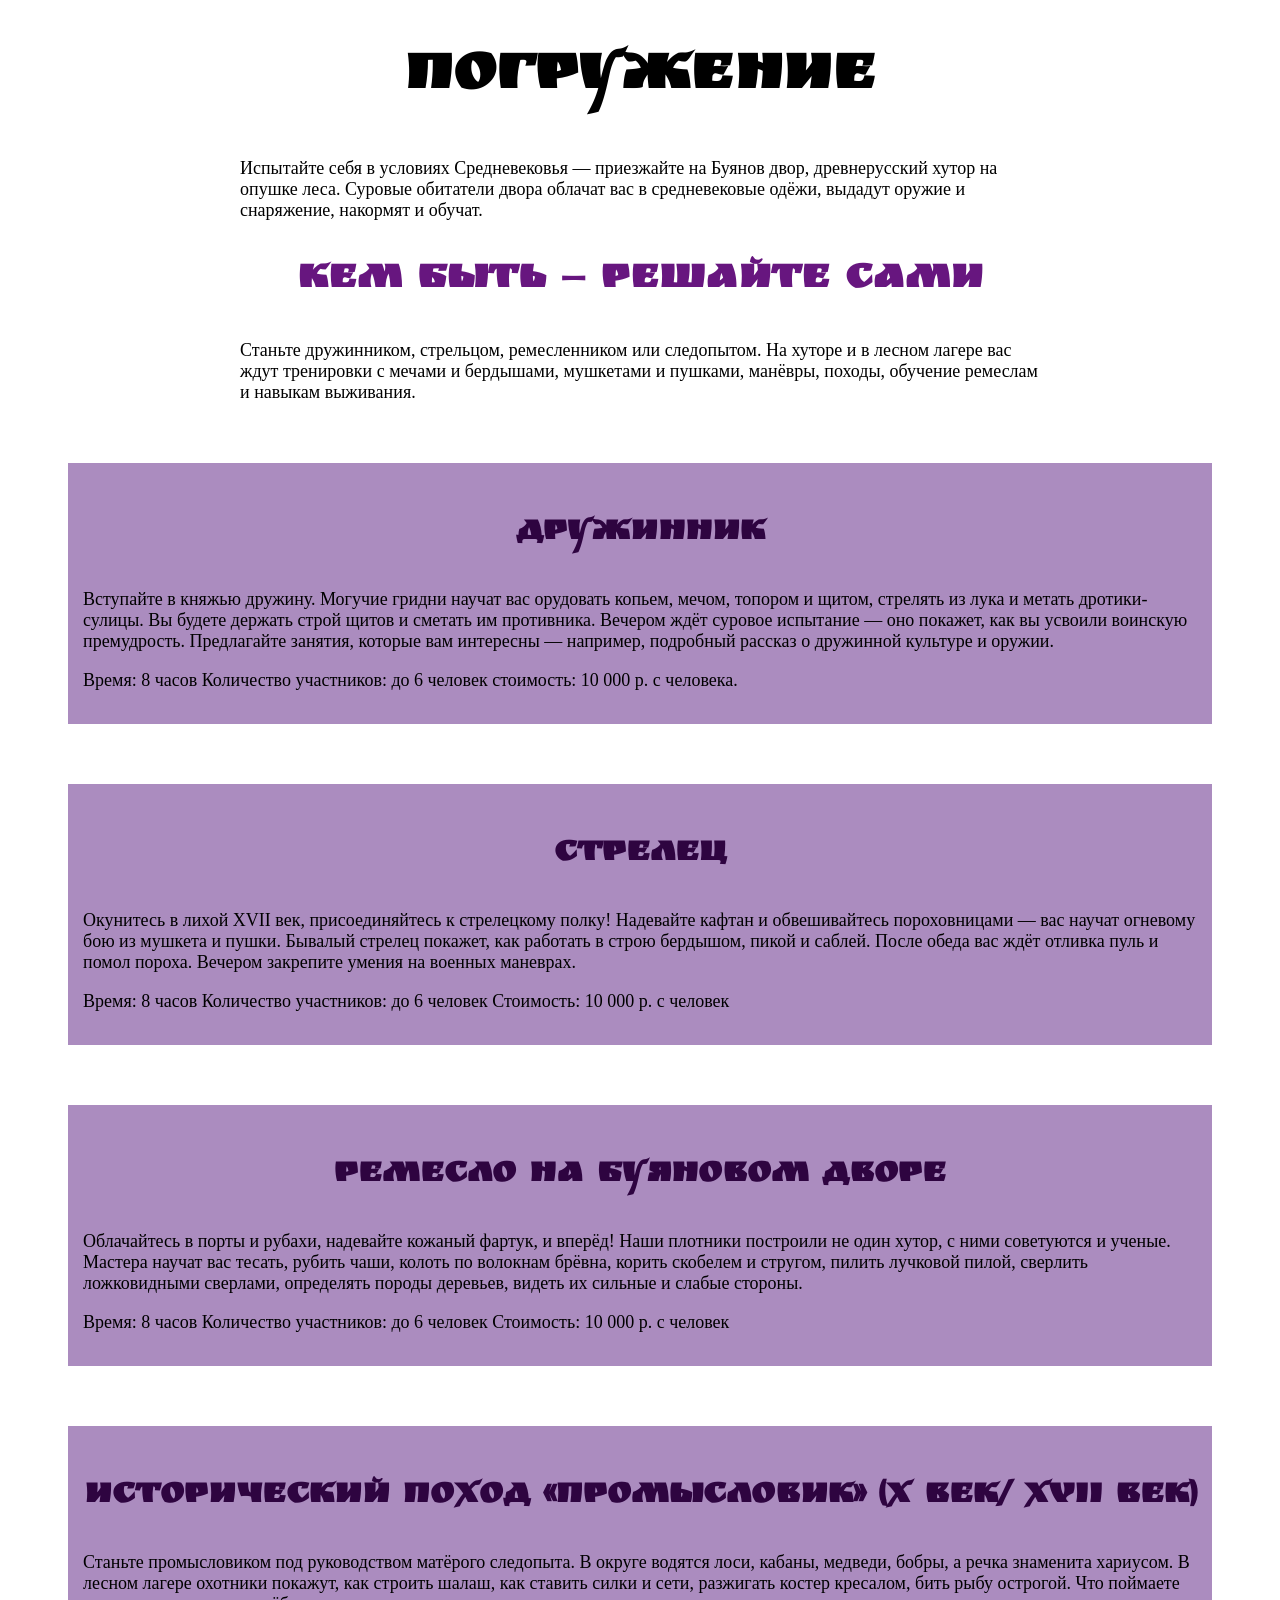
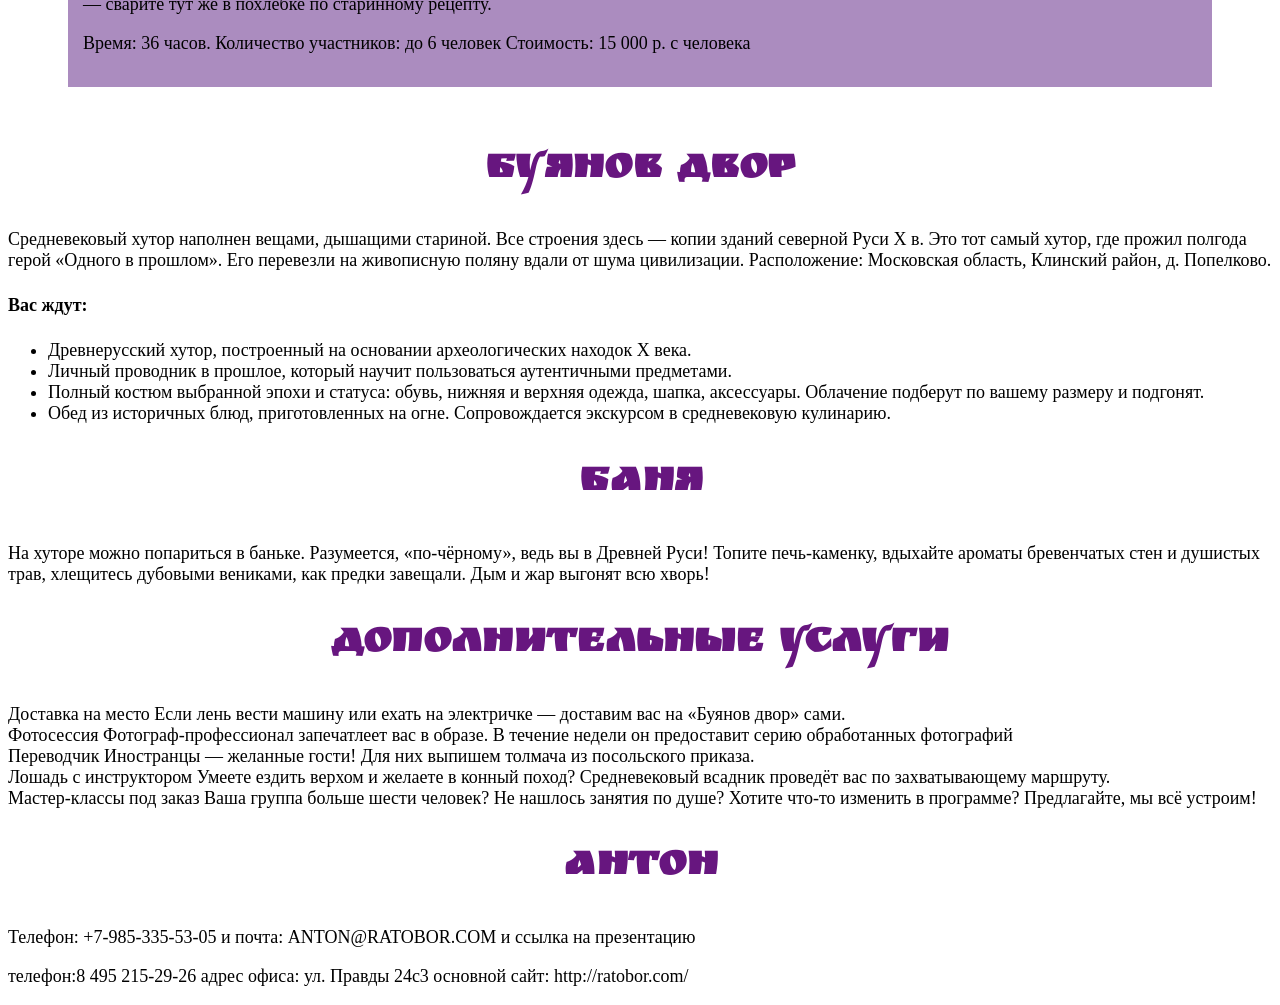
==== pogrujenie/index.html @ a6c9b17c "day3" ====
<!DOCTYPE html>
<html lang="en">
<head>
	<meta charset="UTF-8">
	<title>Погружение</title>
	<link rel="stylesheet" href="style.css">
	<link href="https://fonts.googleapis.com/css?family=Ruslan+Display&amp;subset=cyrillic" rel="stylesheet">
</head>
<body>
	<div class="wrapper">
		<header class="base-width">
			<h1>Погружение</h1>
			<div>
				<p>Испытайте себя в условиях Средневековья — приезжайте на Буянов двор, древнерусский хутор на опушке леса. Суровые обитатели двора облачат вас в средневековые одёжи, выдадут оружие и снаряжение, накормят и обучат. </p>
			</div>
		</header>	
		<div  class="base-width">
			<h2>Кем быть — решайте сами</h2>
			<p>Станьте дружинником, стрельцом, ремесленником или следопытом. На хуторе и в лесном лагере вас ждут тренировки с мечами и бердышами, мушкетами и пушками, манёвры, походы, обучение ремеслам и навыкам выживания.</p>
		</div>
		<div class="variant">
			<h3>Дружинник</h3>
			<p>Вступайте в княжью дружину. Могучие гридни научат вас орудовать копьем, мечом, топором и щитом, стрелять из лука и метать дротики-сулицы. Вы будете держать строй щитов и сметать им противника. Вечером ждёт суровое испытание — оно покажет, как вы усвоили воинскую премудрость. 
				Предлагайте занятия, которые вам интересны — например, подробный рассказ о дружинной культуре и оружии. 
			</p>
			<p><span>Время: 8 часов
				Количество участников: до 6 человек
				стоимость: 10 000 р. с человека. 
			</span></p>
		</div>
		<div class="variant">
			<h3>Стрелец</h3>
			<p>Окунитесь в лихой XVII век, присоединяйтесь к стрелецкому полку! Надевайте кафтан и обвешивайтесь пороховницами — вас научат огневому бою из мушкета и пушки. Бывалый стрелец покажет, как работать в строю бердышом, пикой и саблей. После обеда вас ждёт отливка пуль и помол пороха. Вечером закрепите умения на военных маневрах. </p>
			<p><span>Время: 8 часов
				Количество участников: до 6 человек
				Стоимость: 10 000 р. с человек
			</span></p>
		</div>
		<div class="variant">
			<h3>Ремесло на Буяновом Дворе</h3>
			<p>Облачайтесь в порты и рубахи, надевайте кожаный фартук, и вперёд! Наши плотники построили не один хутор, с ними советуются и ученые. Мастера научат вас
				тесать, рубить чаши, колоть по волокнам брёвна, корить скобелем и стругом, пилить лучковой пилой, сверлить ложковидными сверлами, определять породы деревьев, видеть их сильные и слабые стороны. </p>
				<p><span>Время: 8 часов
					Количество участников: до 6 человек
					Стоимость: 10 000 р. с человек
				</span></p>
			</div>
			<div class="variant">
				<h3>Исторический поход «Промысловик» (Х век/ XVII век)</h3>
				<p>Станьте промысловиком под руководством матёрого следопыта. В округе водятся лоси, кабаны, медведи, бобры, а речка знаменита хариусом. В лесном лагере охотники покажут, как строить шалаш, как ставить силки и сети, разжигать костер кресалом, бить рыбу острогой. Что поймаете — сварите тут же в похлёбке по старинному рецепту. </p>
				<p><span>Время: 36 часов. 
					Количество участников: до 6 человек
					Стоимость: 15 000 р. с человека
				</span></p>
			</div>
			<div>
				<h2>Буянов двор</h2>
				<p>Средневековый хутор наполнен вещами, дышащими стариной. Все строения здесь — копии зданий северной Руси X в. Это тот самый хутор, где прожил полгода герой «Одного в прошлом». Его перевезли на живописную поляну вдали от шума цивилизации. 
					Расположение: Московская область, Клинский район, д. Попелково. 
				</p>
				<h4>Вас ждут:</h4>
				<ul><li>Древнерусский хутор, построенный на основании археологических находок X века.</li>
					<li>Личный проводник в прошлое, который научит пользоваться аутентичными предметами. </li>
					<li>Полный костюм выбранной эпохи и статуса: обувь, нижняя и верхняя одежда, шапка, аксессуары. Облачение подберут по вашему размеру и подгонят. </li>
					<li>Обед из историчных блюд, приготовленных на огне. Сопровождается экскурсом в средневековую кулинарию.</li>
				</ul>
			</div>
			<div>
				<h2>Баня</h2>
				<p>На хуторе можно попариться в баньке. Разумеется, «по-чёрному», ведь вы в Древней Руси! Топите печь-каменку, вдыхайте ароматы бревенчатых стен и душистых трав, хлещитесь дубовыми вениками, как предки завещали. Дым и жар выгонят всю хворь! </p>
			</div>
			<div>
				<h2>Дополнительные услуги</h2>
				<div>Доставка на место
				Если лень вести машину или ехать на электричке — доставим вас на «Буянов двор» сами.
				</div>
				<div>Фотосессия
					Фотограф-профессионал запечатлеет вас в образе. В течение недели он предоставит серию обработанных фотографий 
				</div>
				<div>Переводчик
					Иностранцы — желанные гости! Для них выпишем толмача из посольского приказа. </div>
				</div>
				<div>Лошадь с инструктором
					Умеете ездить верхом и желаете в конный поход? Средневековый всадник проведёт вас по захватывающему маршруту.
				</div>
				<div>Мастер-классы под заказ
					Ваша группа больше шести человек? Не нашлось занятия по душе? Хотите что-то изменить в программе? Предлагайте, мы всё устроим!
				</div>
				<div class="anton"><h2>Антон</h2>
					<p>Телефон: +7-985-335-53-05 и почта: ANTON@RATOBOR.COM
						и ссылка на презентацию</p>
				</div>
				<footer><p>телефон:8 495 215-29-26
					адрес офиса: ул. Правды 24с3
					основной сайт: http://ratobor.com/</p>
				</footer>
			</div>

</body>
</html>
---- pogrujenie/style.css ----
body {
	font-size: 18px;
}
.wrapper {
	background-color: FFFEF9;
}
h1 {
	font-size: 3.6em;
	text-align: center;
	font-family: 'Ruslan Display', cursive;
	
}
h2 {
	color: #67167F;font-size: 2.4em;
	text-align: center;
	font-family: 'Ruslan Display', cursive;
	color: #67167F;
}
h3 {
	font-size: 2em;
	text-align: center;
	font-family: 'Ruslan Display', cursive;
	color: #2E0440;
}
.variant {
	margin: 60px;
	padding: 15px;
	background-color: #AB8CBF;
}

.base-width {
	max-width: 800px;
	margin: 0 auto;
}
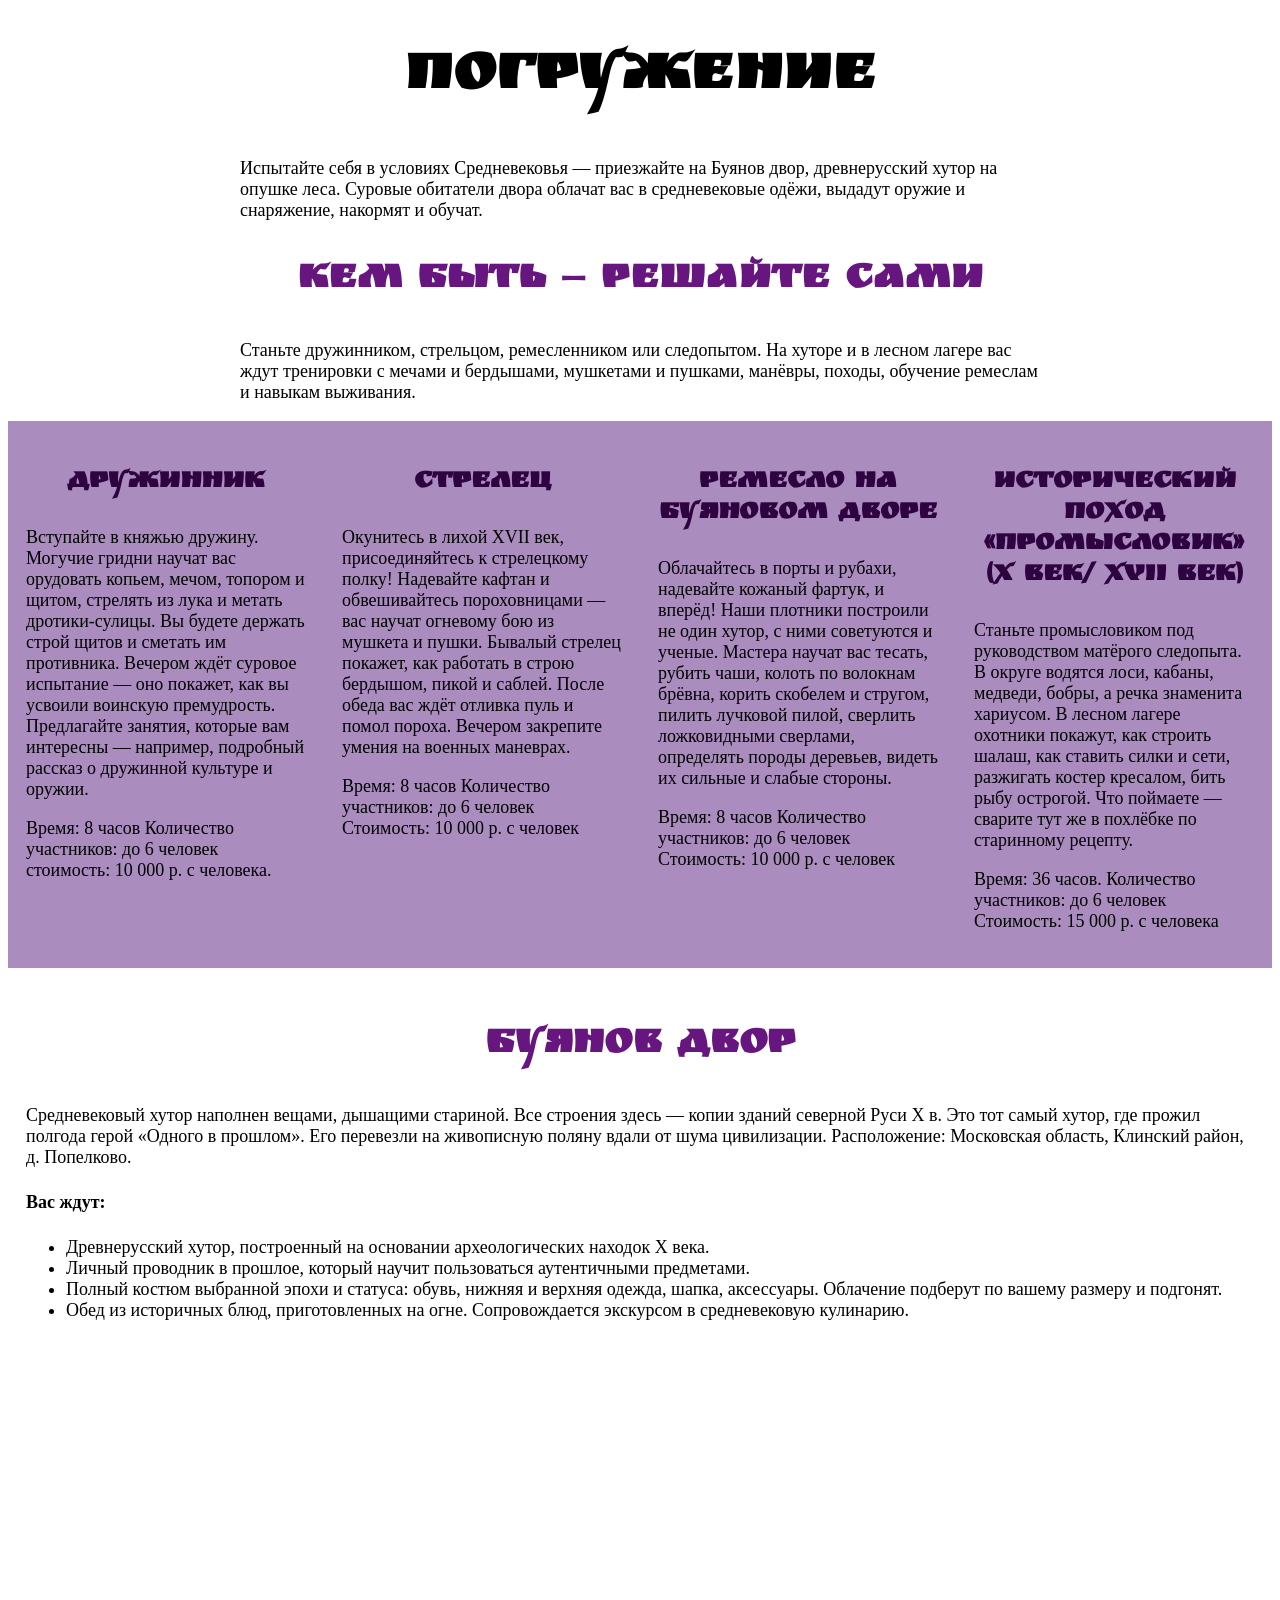
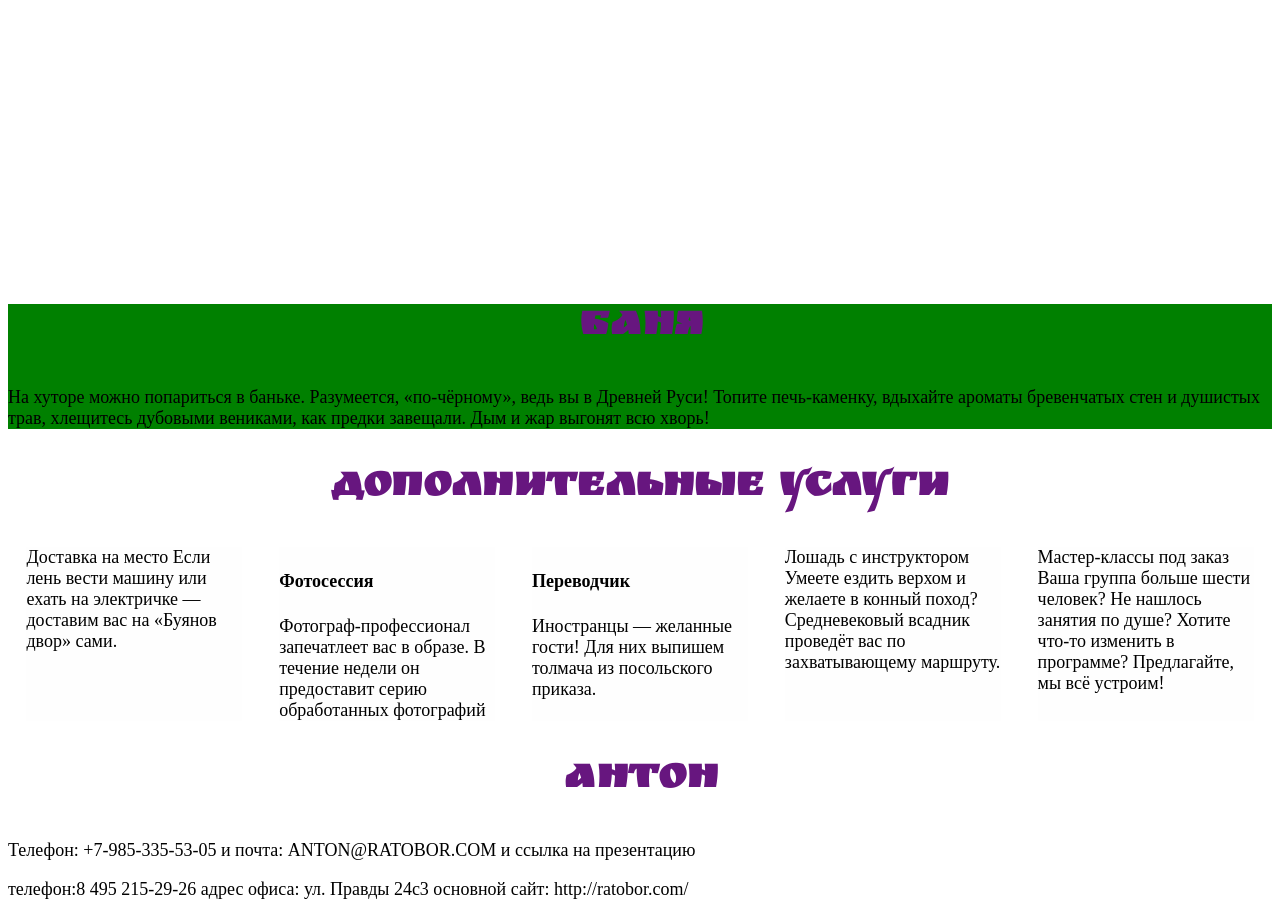
==== commit f852095e: "day4" ====
--- a/pogrujenie/index.html
+++ b/pogrujenie/index.html
@@ -3,8 +3,11 @@
 <head>
 	<meta charset="UTF-8">
 	<title>Погружение</title>
+	<link rel="stylesheet" href="bootstrap.min.css">
 	<link rel="stylesheet" href="style.css">
 	<link href="https://fonts.googleapis.com/css?family=Ruslan+Display&amp;subset=cyrillic" rel="stylesheet">
+	<script src="https://ajax.googleapis.com/ajax/libs/jquery/3.1.1/jquery.min.js"></script>
+	<script src="bootstrap.min.js"></script>
 </head>
 <body>
 	<div class="wrapper">
@@ -18,42 +21,44 @@
 			<h2>Кем быть — решайте сами</h2>
 			<p>Станьте дружинником, стрельцом, ремесленником или следопытом. На хуторе и в лесном лагере вас ждут тренировки с мечами и бердышами, мушкетами и пушками, манёвры, походы, обучение ремеслам и навыкам выживания.</p>
 		</div>
-		<div class="variant">
-			<h3>Дружинник</h3>
-			<p>Вступайте в княжью дружину. Могучие гридни научат вас орудовать копьем, мечом, топором и щитом, стрелять из лука и метать дротики-сулицы. Вы будете держать строй щитов и сметать им противника. Вечером ждёт суровое испытание — оно покажет, как вы усвоили воинскую премудрость. 
-				Предлагайте занятия, которые вам интересны — например, подробный рассказ о дружинной культуре и оружии. 
-			</p>
-			<p><span>Время: 8 часов
-				Количество участников: до 6 человек
-				стоимость: 10 000 р. с человека. 
-			</span></p>
-		</div>
-		<div class="variant">
-			<h3>Стрелец</h3>
-			<p>Окунитесь в лихой XVII век, присоединяйтесь к стрелецкому полку! Надевайте кафтан и обвешивайтесь пороховницами — вас научат огневому бою из мушкета и пушки. Бывалый стрелец покажет, как работать в строю бердышом, пикой и саблей. После обеда вас ждёт отливка пуль и помол пороха. Вечером закрепите умения на военных маневрах. </p>
-			<p><span>Время: 8 часов
-				Количество участников: до 6 человек
-				Стоимость: 10 000 р. с человек
-			</span></p>
-		</div>
-		<div class="variant">
-			<h3>Ремесло на Буяновом Дворе</h3>
-			<p>Облачайтесь в порты и рубахи, надевайте кожаный фартук, и вперёд! Наши плотники построили не один хутор, с ними советуются и ученые. Мастера научат вас
-				тесать, рубить чаши, колоть по волокнам брёвна, корить скобелем и стругом, пилить лучковой пилой, сверлить ложковидными сверлами, определять породы деревьев, видеть их сильные и слабые стороны. </p>
+		<div class="varint-container">
+			<div class="variant">
+				<h3>Дружинник</h3>
+				<p>Вступайте в княжью дружину. Могучие гридни научат вас орудовать копьем, мечом, топором и щитом, стрелять из лука и метать дротики-сулицы. Вы будете держать строй щитов и сметать им противника. Вечером ждёт суровое испытание — оно покажет, как вы усвоили воинскую премудрость. 
+					Предлагайте занятия, которые вам интересны — например, подробный рассказ о дружинной культуре и оружии. 
+				</p>
+				<p><span>Время: 8 часов
+					Количество участников: до 6 человек
+					стоимость: 10 000 р. с человека. 
+				</span></p>
+			</div>
+			<div class="variant">
+				<h3>Стрелец</h3>
+				<p>Окунитесь в лихой XVII век, присоединяйтесь к стрелецкому полку! Надевайте кафтан и обвешивайтесь пороховницами — вас научат огневому бою из мушкета и пушки. Бывалый стрелец покажет, как работать в строю бердышом, пикой и саблей. После обеда вас ждёт отливка пуль и помол пороха. Вечером закрепите умения на военных маневрах. </p>
 				<p><span>Время: 8 часов
 					Количество участников: до 6 человек
 					Стоимость: 10 000 р. с человек
 				</span></p>
 			</div>
 			<div class="variant">
-				<h3>Исторический поход «Промысловик» (Х век/ XVII век)</h3>
-				<p>Станьте промысловиком под руководством матёрого следопыта. В округе водятся лоси, кабаны, медведи, бобры, а речка знаменита хариусом. В лесном лагере охотники покажут, как строить шалаш, как ставить силки и сети, разжигать костер кресалом, бить рыбу острогой. Что поймаете — сварите тут же в похлёбке по старинному рецепту. </p>
-				<p><span>Время: 36 часов. 
-					Количество участников: до 6 человек
-					Стоимость: 15 000 р. с человека
-				</span></p>
+				<h3>Ремесло на Буяновом Дворе</h3>
+				<p>Облачайтесь в порты и рубахи, надевайте кожаный фартук, и вперёд! Наши плотники построили не один хутор, с ними советуются и ученые. Мастера научат вас
+					тесать, рубить чаши, колоть по волокнам брёвна, корить скобелем и стругом, пилить лучковой пилой, сверлить ложковидными сверлами, определять породы деревьев, видеть их сильные и слабые стороны. </p>
+					<p><span>Время: 8 часов
+						Количество участников: до 6 человек
+						Стоимость: 10 000 р. с человек
+					</span></p>
+				</div>
+				<div class="variant">
+					<h3>Исторический поход «Промысловик» (Х век/ XVII век)</h3>
+					<p>Станьте промысловиком под руководством матёрого следопыта. В округе водятся лоси, кабаны, медведи, бобры, а речка знаменита хариусом. В лесном лагере охотники покажут, как строить шалаш, как ставить силки и сети, разжигать костер кресалом, бить рыбу острогой. Что поймаете — сварите тут же в похлёбке по старинному рецепту. </p>
+					<p><span>Время: 36 часов. 
+						Количество участников: до 6 человек
+						Стоимость: 15 000 р. с человека
+					</span></p>
+				</div>
 			</div>
-			<div>
+			<div class="place-banner">
 				<h2>Буянов двор</h2>
 				<p>Средневековый хутор наполнен вещами, дышащими стариной. Все строения здесь — копии зданий северной Руси X в. Это тот самый хутор, где прожил полгода герой «Одного в прошлом». Его перевезли на живописную поляну вдали от шума цивилизации. 
 					Расположение: Московская область, Клинский район, д. Попелково. 
@@ -65,20 +70,21 @@
 					<li>Обед из историчных блюд, приготовленных на огне. Сопровождается экскурсом в средневековую кулинарию.</li>
 				</ul>
 			</div>
-			<div>
+			<div class="banya-banner">
 				<h2>Баня</h2>
 				<p>На хуторе можно попариться в баньке. Разумеется, «по-чёрному», ведь вы в Древней Руси! Топите печь-каменку, вдыхайте ароматы бревенчатых стен и душистых трав, хлещитесь дубовыми вениками, как предки завещали. Дым и жар выгонят всю хворь! </p>
 			</div>
-			<div>
-				<h2>Дополнительные услуги</h2>
+			<h2>Дополнительные услуги</h2>
+			<div class="dop-options">
+				
 				<div>Доставка на место
-				Если лень вести машину или ехать на электричке — доставим вас на «Буянов двор» сами.
+					Если лень вести машину или ехать на электричке — доставим вас на «Буянов двор» сами.
 				</div>
-				<div>Фотосессия
+				<div> <h4>Фотосессия</h4>
 					Фотограф-профессионал запечатлеет вас в образе. В течение недели он предоставит серию обработанных фотографий 
 				</div>
-				<div>Переводчик
-					Иностранцы — желанные гости! Для них выпишем толмача из посольского приказа. </div>
+				<div> <h4>Переводчик</h4>
+					Иностранцы — желанные гости! Для них выпишем толмача из посольского приказа.
 				</div>
 				<div>Лошадь с инструктором
 					Умеете ездить верхом и желаете в конный поход? Средневековый всадник проведёт вас по захватывающему маршруту.
@@ -86,9 +92,10 @@
 				<div>Мастер-классы под заказ
 					Ваша группа больше шести человек? Не нашлось занятия по душе? Хотите что-то изменить в программе? Предлагайте, мы всё устроим!
 				</div>
-				<div class="anton"><h2>Антон</h2>
-					<p>Телефон: +7-985-335-53-05 и почта: ANTON@RATOBOR.COM
-						и ссылка на презентацию</p>
+			</div>
+			<div class="anton"><h2>Антон</h2>
+				<p>Телефон: +7-985-335-53-05 и почта: ANTON@RATOBOR.COM
+					и ссылка на презентацию</p>
 				</div>
 				<footer><p>телефон:8 495 215-29-26
 					адрес офиса: ул. Правды 24с3
@@ -96,5 +103,5 @@
 				</footer>
 			</div>
 
-</body>
-</html>+		</body>
+		</html>
--- a/pogrujenie/style.css
+++ b/pogrujenie/style.css
@@ -1,6 +1,11 @@
+* {
+	box-sizing: border-box;
+}
+
 body {
 	font-size: 18px;
 }
+
 .wrapper {
 	background-color: FFFEF9;
 }
@@ -17,18 +22,56 @@
 	color: #67167F;
 }
 h3 {
-	font-size: 2em;
+	font-size: 1.6em;
 	text-align: center;
 	font-family: 'Ruslan Display', cursive;
 	color: #2E0440;
 }
+.span {
+	font-size: 1.5em;
+}
 .variant {
-	margin: 60px;
-	padding: 15px;
+	padding: 1em;
 	background-color: #AB8CBF;
+	width: 20em;
 }
 
 .base-width {
 	max-width: 800px;
 	margin: 0 auto;
+}
+
+.varint-container {
+	display: flex;
+	justify-content: space-around;
+}
+.place-banner {
+	padding: 1em;
+	background-color: green;
+	background:  url('http://ratobor.com/wp-content/uploads/sites/5/semero_v_proshlom_place.jpg');
+	background-size: cover;
+	height: 100vh;
+}
+.dop-options {
+	display: flex;
+	justify-content: space-around;
+	flex-direction: row;
+}
+.dop-options > div {
+	width: 12em;
+	background: #fefefe;
+}
+
+.banya-banner {
+	background: green;
+}
+
+@media screen and (max-width: 800px) {
+	.varint-container {
+	flex-direction: column;
+	}
+
+	.variant {
+		margin: 0 auto 1.5em;
+	}
 }
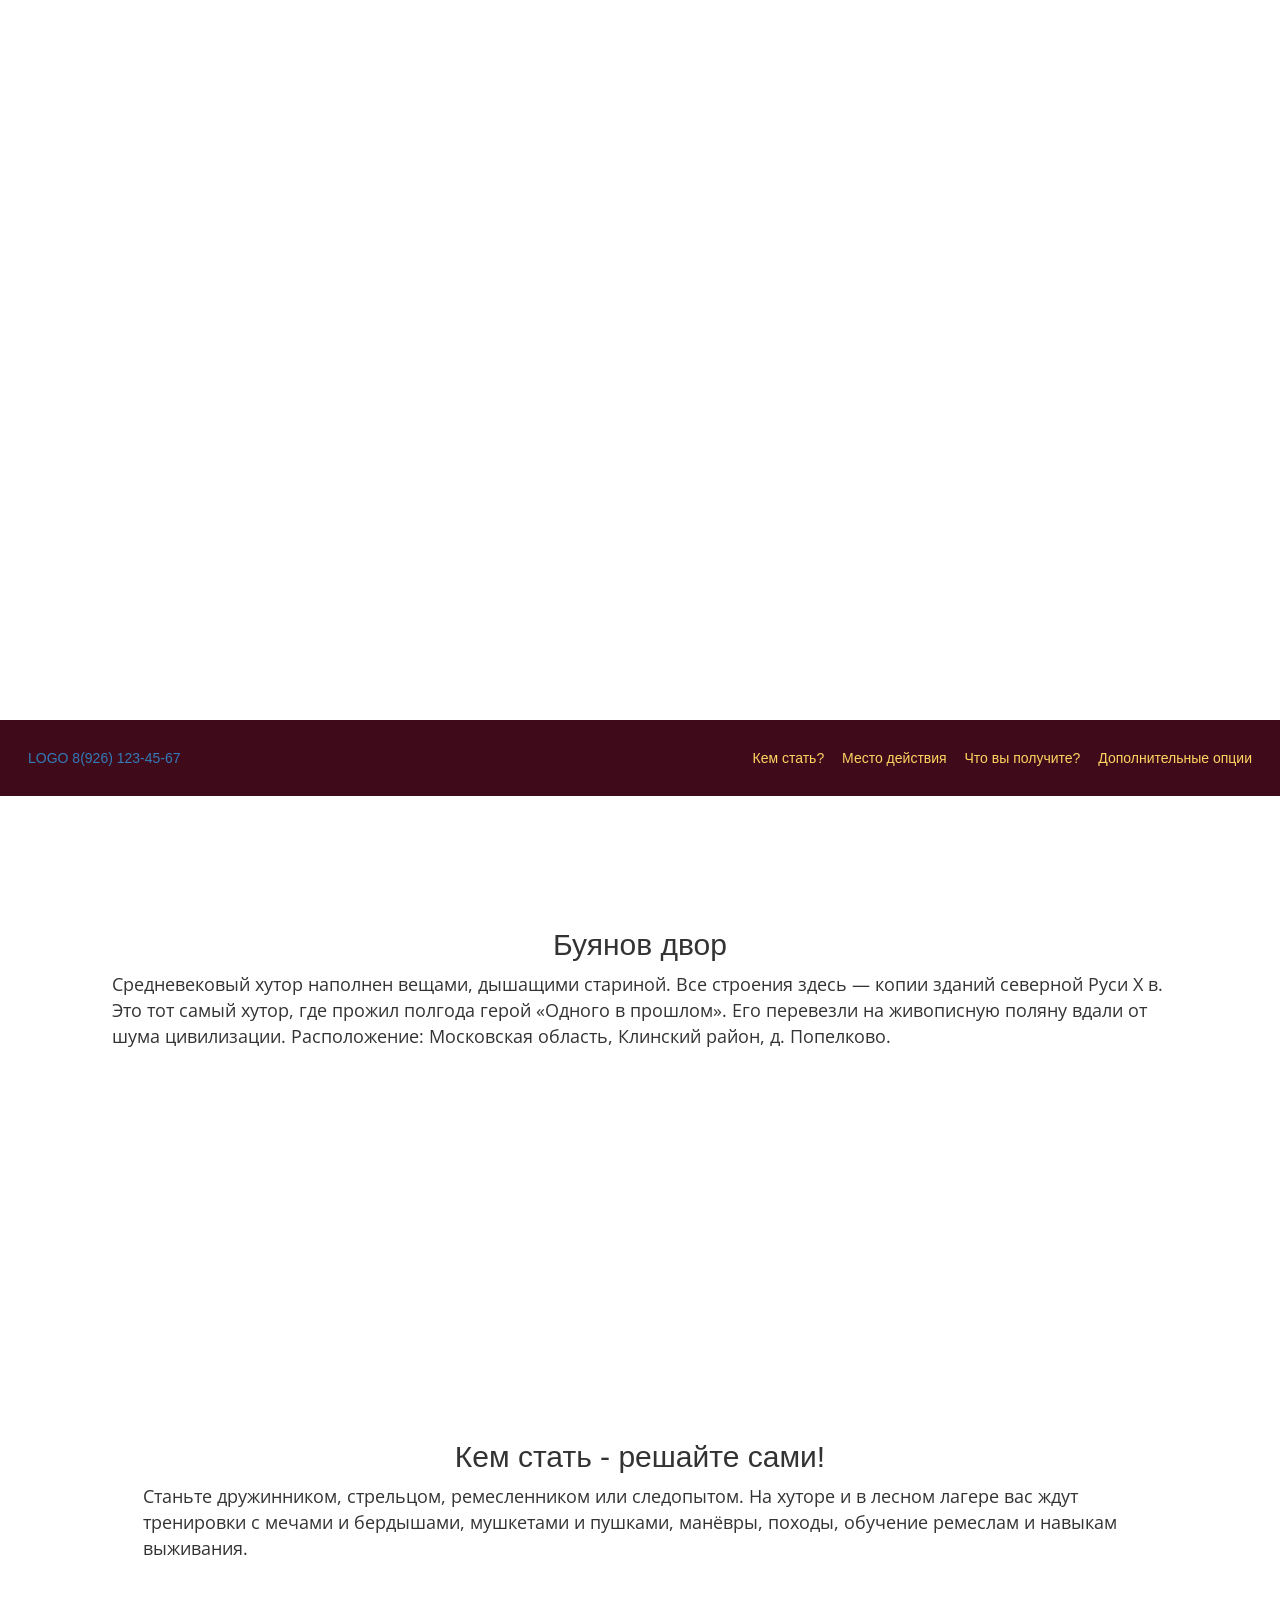
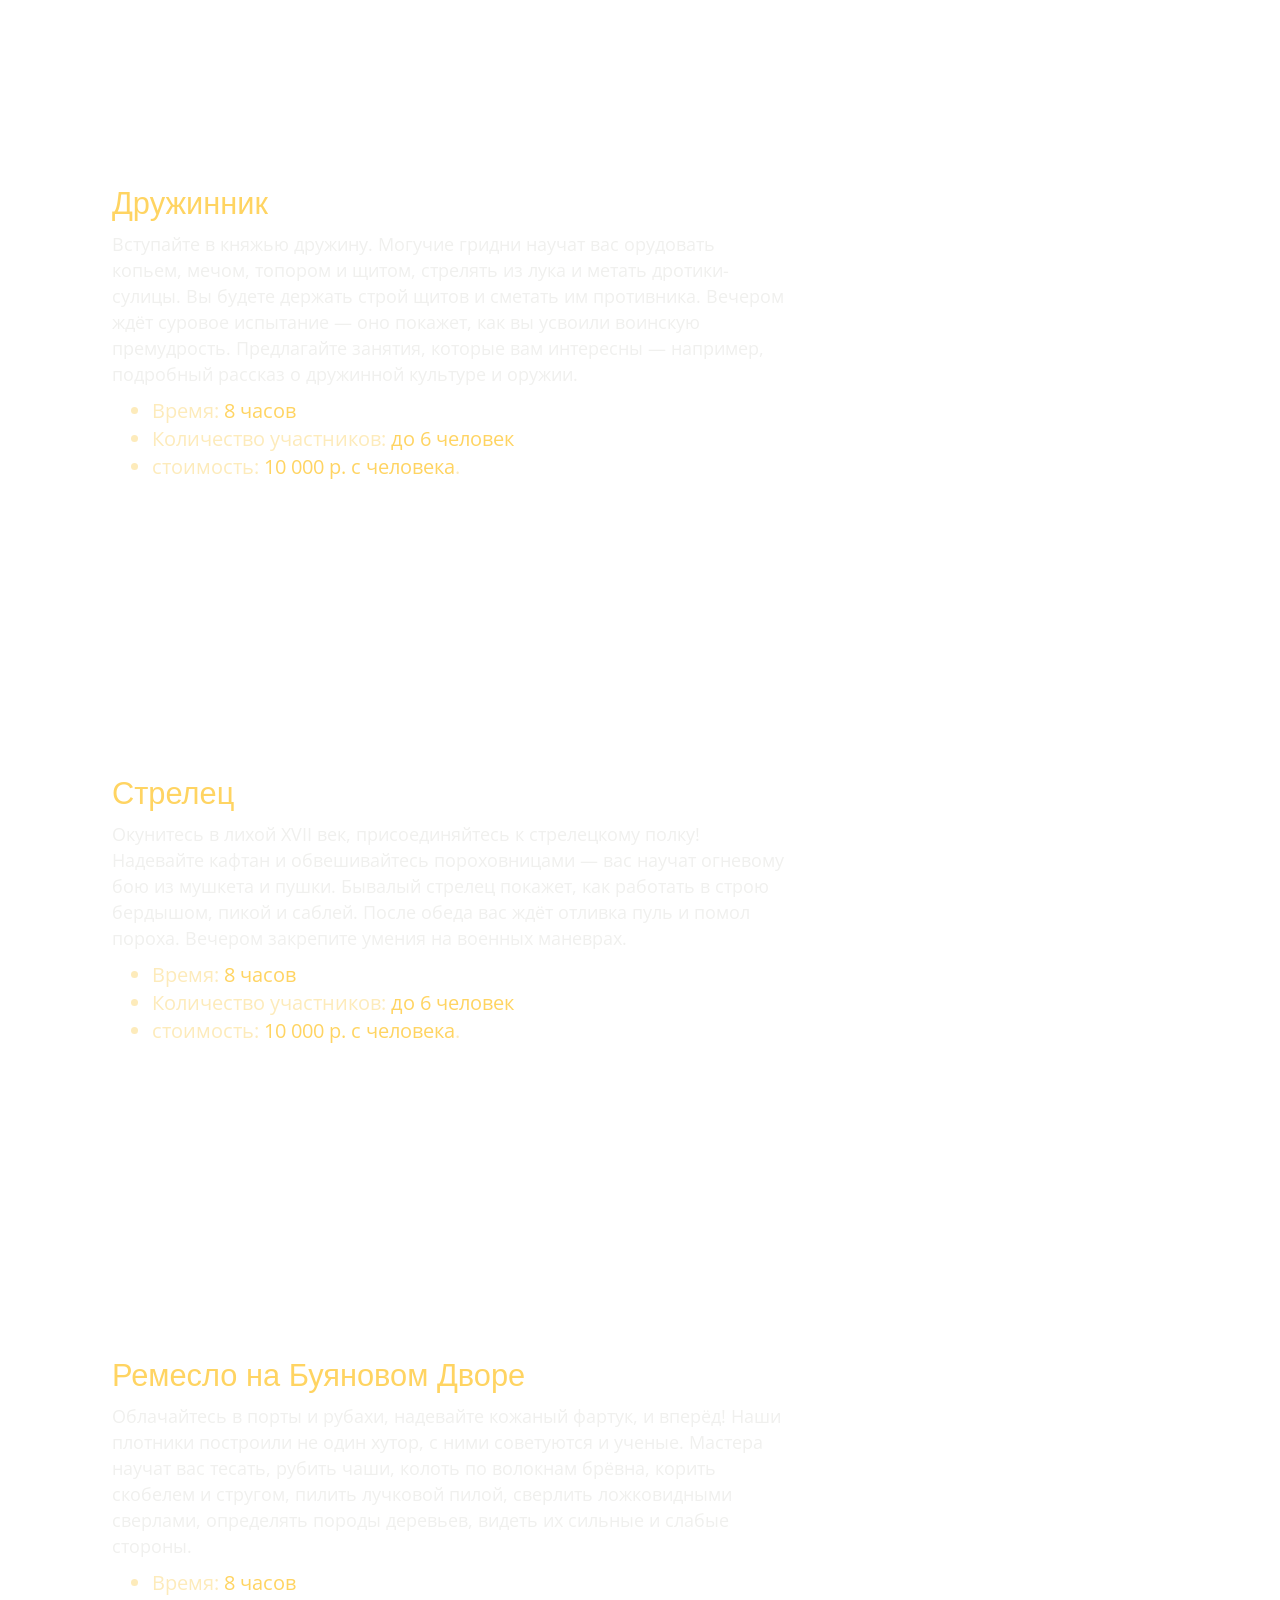
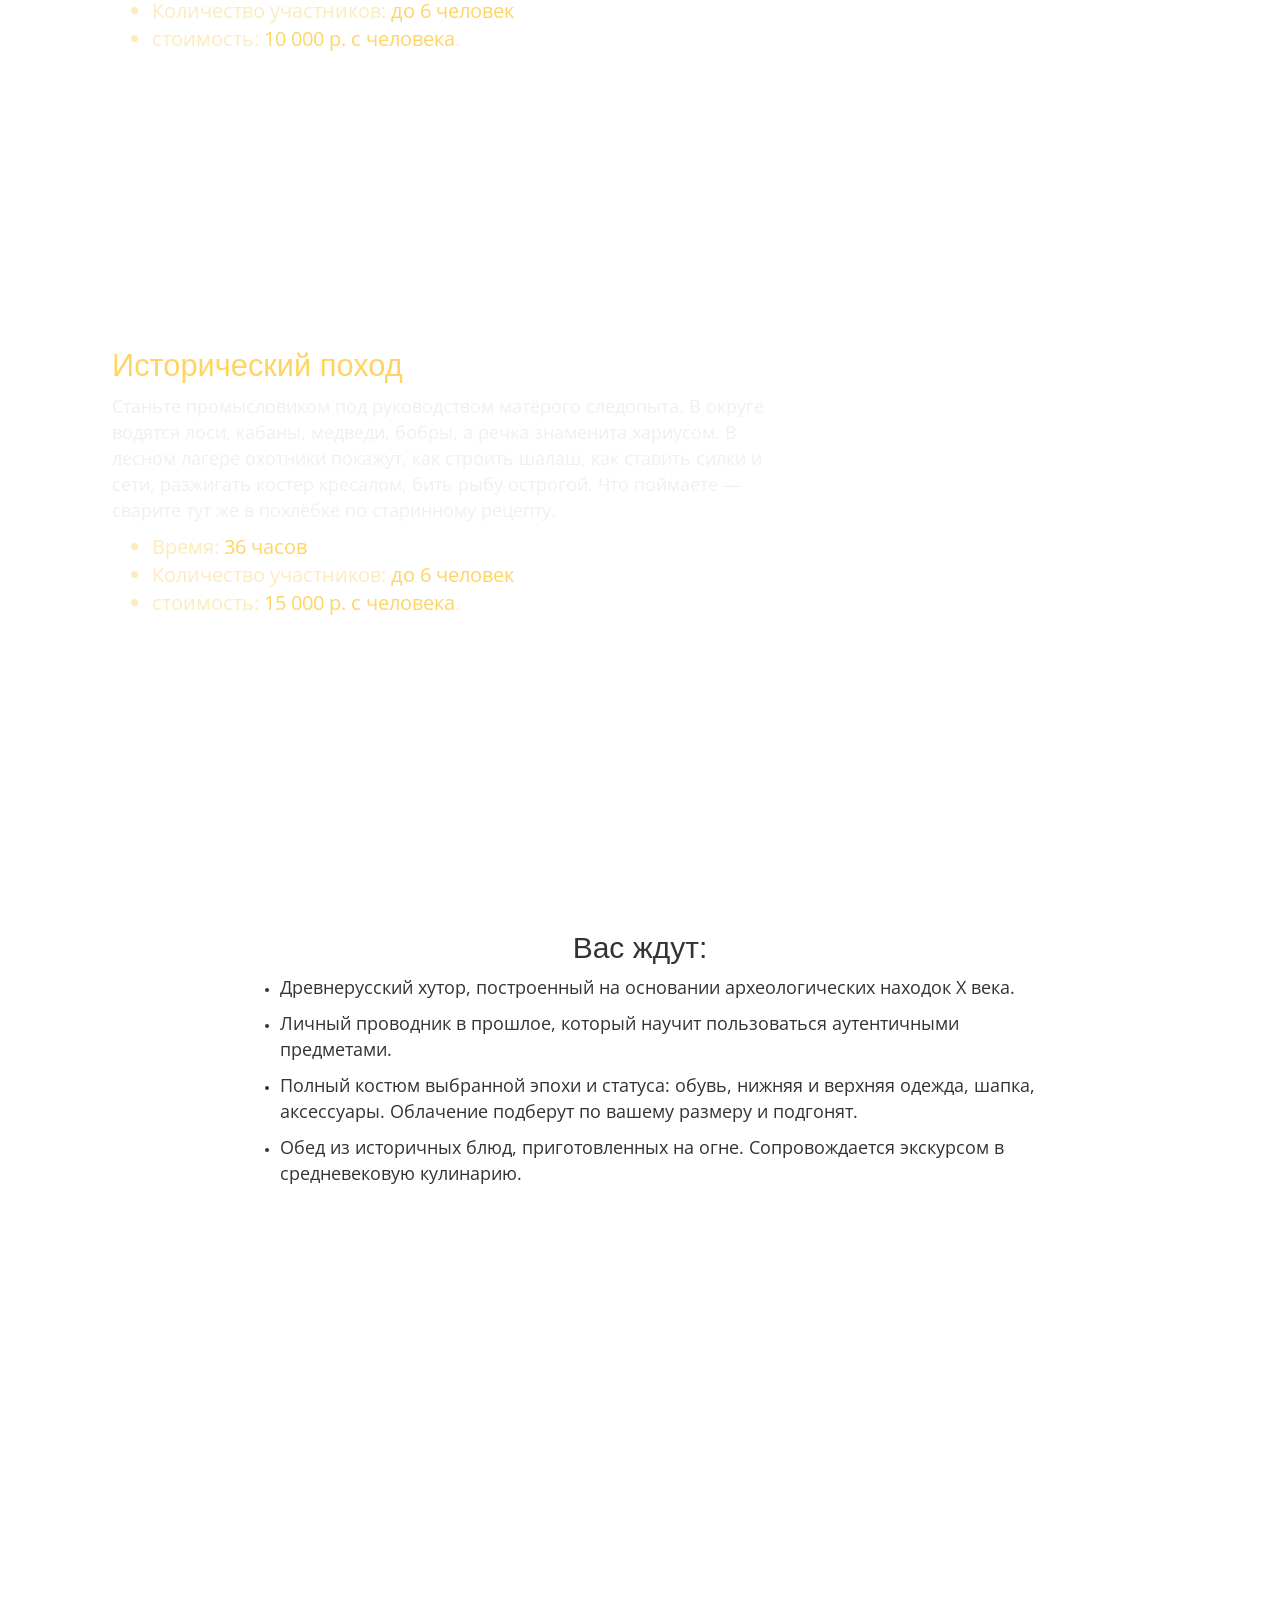
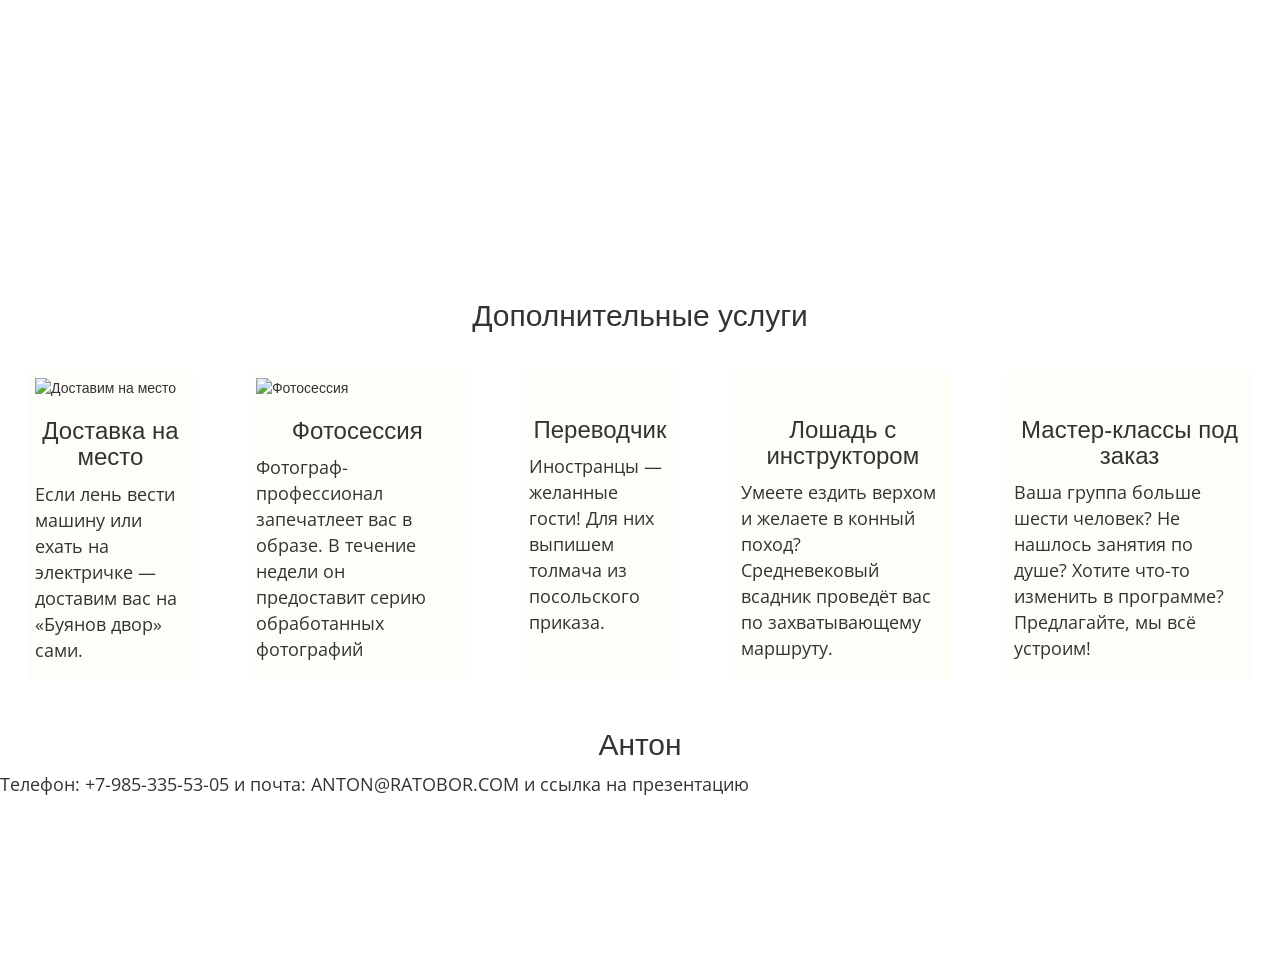
==== commit 14837cb1: "week2" ====
--- a/pogrujenie/index.html
+++ b/pogrujenie/index.html
@@ -2,106 +2,146 @@
 <html lang="en">
 <head>
 	<meta charset="UTF-8">
-	<title>Погружение</title>
+	<title>NEW_pogrujenie</title>
+	<link rel="stylesheet" href="NEW_style.css">
+	<link href="https://fonts.googleapis.com/css?family=Merriweather:300,300i,400,700,900&amp;subset=cyrillic" rel="stylesheet">
+	<link href="https://fonts.googleapis.com/css?family=Open+Sans:300,400,800&amp;subset=cyrillic" rel="stylesheet">
 	<link rel="stylesheet" href="bootstrap.min.css">
-	<link rel="stylesheet" href="style.css">
-	<link href="https://fonts.googleapis.com/css?family=Ruslan+Display&amp;subset=cyrillic" rel="stylesheet">
 	<script src="https://ajax.googleapis.com/ajax/libs/jquery/3.1.1/jquery.min.js"></script>
 	<script src="bootstrap.min.js"></script>
 </head>
 <body>
-	<div class="wrapper">
-		<header class="base-width">
-			<h1>Погружение</h1>
-			<div>
+	<header>
+		
+		<div class="teaser">
+			<div class="cover"><h1>Погружение</h1>
 				<p>Испытайте себя в условиях Средневековья — приезжайте на Буянов двор, древнерусский хутор на опушке леса. Суровые обитатели двора облачат вас в средневековые одёжи, выдадут оружие и снаряжение, накормят и обучат. </p>
+			</div>	
+			<div class="thumb-wrap">
+				<iframe src="https://player.vimeo.com/video/186306480" frameborder="0" webkitallowfullscreen mozallowfullscreen allowfullscreen></iframe>
 			</div>
-		</header>	
-		<div  class="base-width">
-			<h2>Кем быть — решайте сами</h2>
+		</div>
+		<div class="nav-line" data-spy="affix" data-offset-top="500">
+			<a href="/" class="logo">LOGO</a>
+			<a href="tel:89261234567">8(926) 123-45-67</a>
+			<nav>
+				<ul>
+					<li><a href="#who">Кем стать?</a></li>
+					<li><a href="#hutor">Место действия</a></li>
+					<li><a href="#what">Что вы получите?</a></li>
+					<li><a href="#dop">Дополнительные опции</a></li>
+				</ul>
+			</nav>
+		</div>
+	</header>
+	<div class="main">
+		<div id="hutor">
+			<h2>Буянов двор</h2>
+			<p>Средневековый хутор наполнен вещами, дышащими стариной. Все строения здесь — копии зданий северной Руси X в. Это тот самый хутор, где прожил полгода герой «Одного в прошлом». Его перевезли на живописную поляну вдали от шума цивилизации. Расположение: Московская область, Клинский район, д. Попелково.</p>
+
+		</div>
+		<div class="container" id="who">
+			<h2>Кем стать - решайте сами!</h2>
 			<p>Станьте дружинником, стрельцом, ремесленником или следопытом. На хуторе и в лесном лагере вас ждут тренировки с мечами и бердышами, мушкетами и пушками, манёвры, походы, обучение ремеслам и навыкам выживания.</p>
+
 		</div>
-		<div class="varint-container">
-			<div class="variant">
-				<h3>Дружинник</h3>
-				<p>Вступайте в княжью дружину. Могучие гридни научат вас орудовать копьем, мечом, топором и щитом, стрелять из лука и метать дротики-сулицы. Вы будете держать строй щитов и сметать им противника. Вечером ждёт суровое испытание — оно покажет, как вы усвоили воинскую премудрость. 
+		<div class="variant-container">
+			<div class="variant" id="dr">
+				<h3 >Дружинник</h3>
+				<p class="base-width">Вступайте в княжью дружину. Могучие гридни научат вас орудовать копьем, мечом, топором и щитом, стрелять из лука и метать дротики-сулицы. Вы будете держать строй щитов и сметать им противника. Вечером ждёт суровое испытание — оно покажет, как вы усвоили воинскую премудрость. 
 					Предлагайте занятия, которые вам интересны — например, подробный рассказ о дружинной культуре и оружии. 
 				</p>
-				<p><span>Время: 8 часов
-					Количество участников: до 6 человек
-					стоимость: 10 000 р. с человека. 
-				</span></p>
+				<p>
+					<ul class="condition"> 
+						<li>Время: <span>8 часов</span></li>
+						<li>Количество участников: <span>до 6 человек</span></li>
+						<li>стоимость: <span>10 000 р. с человека</span>. </li>
+					</ul>
+				</p>
 			</div>
-			<div class="variant">
-				<h3>Стрелец</h3>
-				<p>Окунитесь в лихой XVII век, присоединяйтесь к стрелецкому полку! Надевайте кафтан и обвешивайтесь пороховницами — вас научат огневому бою из мушкета и пушки. Бывалый стрелец покажет, как работать в строю бердышом, пикой и саблей. После обеда вас ждёт отливка пуль и помол пороха. Вечером закрепите умения на военных маневрах. </p>
-				<p><span>Время: 8 часов
-					Количество участников: до 6 человек
-					Стоимость: 10 000 р. с человек
-				</span></p>
-			</div>
-			<div class="variant">
-				<h3>Ремесло на Буяновом Дворе</h3>
-				<p>Облачайтесь в порты и рубахи, надевайте кожаный фартук, и вперёд! Наши плотники построили не один хутор, с ними советуются и ученые. Мастера научат вас
-					тесать, рубить чаши, колоть по волокнам брёвна, корить скобелем и стругом, пилить лучковой пилой, сверлить ложковидными сверлами, определять породы деревьев, видеть их сильные и слабые стороны. </p>
-					<p><span>Время: 8 часов
-						Количество участников: до 6 человек
-						Стоимость: 10 000 р. с человек
-					</span></p>
+			<div class="variant" id="str">
+				<h3 >Стрелец</h3>
+				<p class="base-width">Окунитесь в лихой XVII век, присоединяйтесь к стрелецкому полку! Надевайте кафтан и обвешивайтесь пороховницами — вас научат огневому бою из мушкета и пушки. Бывалый стрелец покажет, как работать в строю бердышом, пикой и саблей. После обеда вас ждёт отливка пуль и помол пороха. Вечером закрепите умения на военных маневрах. </p>
+				<p>					
+					<ul class="condition"> 
+						<li>Время: <span>8 часов</span></li>
+						<li>Количество участников: <span>до 6 человек</span></li>
+						<li>стоимость: <span>10 000 р. с человека</span>. </li>
+					</ul></p>
 				</div>
-				<div class="variant">
-					<h3>Исторический поход «Промысловик» (Х век/ XVII век)</h3>
-					<p>Станьте промысловиком под руководством матёрого следопыта. В округе водятся лоси, кабаны, медведи, бобры, а речка знаменита хариусом. В лесном лагере охотники покажут, как строить шалаш, как ставить силки и сети, разжигать костер кресалом, бить рыбу острогой. Что поймаете — сварите тут же в похлёбке по старинному рецепту. </p>
-					<p><span>Время: 36 часов. 
-						Количество участников: до 6 человек
-						Стоимость: 15 000 р. с человека
-					</span></p>
+				<div class="variant" id="rem">
+					<h3 >Ремесло на Буяновом Дворе</h3>
+					<p class="base-width">Облачайтесь в порты и рубахи, надевайте кожаный фартук, и вперёд! Наши плотники построили не один хутор, с ними советуются и ученые. Мастера научат вас
+						тесать, рубить чаши, колоть по волокнам брёвна, корить скобелем и стругом, пилить лучковой пилой, сверлить ложковидными сверлами, определять породы деревьев, видеть их сильные и слабые стороны. </p>
+						<p>			
+							<ul class="condition"> 
+								<li>Время: <span>8 часов</span></li>
+								<li>Количество участников: <span>до 6 человек</span></li>
+								<li>стоимость: <span>10 000 р. с человека</span>. </li>
+							</ul>
+						</p>
+					</div>
+					<div class="variant" id="poh">
+						<h3>Исторический поход</h3>
+						<p class="base-width">Станьте промысловиком под руководством матёрого следопыта. В округе водятся лоси, кабаны, медведи, бобры, а речка знаменита хариусом. В лесном лагере охотники покажут, как строить шалаш, как ставить силки и сети, разжигать костер кресалом, бить рыбу острогой. Что поймаете — сварите тут же в похлёбке по старинному рецепту. </p>
+						<p>	
+							<ul class="condition"> 
+								<li>Время: <span>36 часов</span></li>
+								<li>Количество участников: <span>до 6 человек</span></li>
+								<li>стоимость: <span>15 000 р. с человека</span>. </li>
+							</ul>
+						</p>
+					</div>
+					<div class="container" id="what">
+						<h2>Вас ждут:</h2>
+						<ul><li><p>Древнерусский хутор, построенный на основании археологических находок X века.</p></li>
+							<li><p>Личный проводник в прошлое, который научит пользоваться аутентичными предметами.</p></li>
+							<li><p>Полный костюм выбранной эпохи и статуса: обувь, нижняя и верхняя одежда, шапка, аксессуары. Облачение подберут по вашему размеру и подгонят.</p></li>
+							<li><p>Обед из историчных блюд, приготовленных на огне. Сопровождается экскурсом в средневековую кулинарию.</p></li>
+						</ul>
+				</div>
+				<div class="teaser" id="bania">
+					<div class="cover"><h2>Баня</h2>
+						<p>На хуторе можно попариться в баньке. Разумеется, «по-чёрному», ведь вы в Древней Руси! Топите печь-каменку, вдыхайте ароматы бревенчатых стен и душистых трав, хлещитесь дубовыми вениками, как предки завещали. Дым и жар выгонят всю хворь! </p>
+					</div>
+				</div>
+				<div>
+					<h2>Дополнительные услуги</h2>
+					<div class="dop-options" id="dop">
+						<div class="options"> 
+							<img src="http://ratobor.com/wp-content/uploads/sites/5/sledge.svg" alt="Доставим на место">
+							<h3>Доставка на место</h3>
+							<p>Если лень вести машину или ехать на электричке — доставим вас на «Буянов двор» сами.</p>
+						</div>
+						<div class="options"> 
+							<img src="http://ratobor.com/wp-content/uploads/sites/5/photo.svg" alt="Фотосессия">
+							<h3>Фотосессия</h3>
+							<p>Фотограф-профессионал запечатлеет вас в образе. В течение недели он предоставит серию обработанных фотографий </p>
+						</div>
+						<div class="options"> 
+							<img src="http://ratobor.com/wp-content/uploads/sites/5/scroll-2.svg" alt="">
+							<h3>Переводчик</h3>
+							<p>Иностранцы — желанные гости! Для них выпишем толмача из посольского приказа.</p>
+						</div>
+						<div class="options">
+							<img src="http://ratobor.com/wp-content/uploads/sites/5/horseshoe-1.svg" alt="">
+							<h3>Лошадь с инструктором</h3>
+							<p>Умеете ездить верхом и желаете в конный поход? Средневековый всадник проведёт вас по захватывающему маршруту.
+							</p>
+						</div>
+						<div class="options">
+							<img src="http://ratobor.com/wp-content/uploads/sites/5/axe-1.svg" alt="">
+							<h3>Мастер-классы под заказ</h3>
+							<p>Ваша группа больше шести человек? Не нашлось занятия по душе? Хотите что-то изменить в программе? Предлагайте, мы всё устроим!</p>
+						</div>
+					</div>
+				</div>
+				<div class="anton"><h2>Антон</h2>
+					<p class="base-width">Телефон: +7-985-335-53-05 и почта: ANTON@RATOBOR.COM
+						и ссылка на презентацию</p>
+					</div>
 				</div>
 			</div>
-			<div class="place-banner">
-				<h2>Буянов двор</h2>
-				<p>Средневековый хутор наполнен вещами, дышащими стариной. Все строения здесь — копии зданий северной Руси X в. Это тот самый хутор, где прожил полгода герой «Одного в прошлом». Его перевезли на живописную поляну вдали от шума цивилизации. 
-					Расположение: Московская область, Клинский район, д. Попелково. 
-				</p>
-				<h4>Вас ждут:</h4>
-				<ul><li>Древнерусский хутор, построенный на основании археологических находок X века.</li>
-					<li>Личный проводник в прошлое, который научит пользоваться аутентичными предметами. </li>
-					<li>Полный костюм выбранной эпохи и статуса: обувь, нижняя и верхняя одежда, шапка, аксессуары. Облачение подберут по вашему размеру и подгонят. </li>
-					<li>Обед из историчных блюд, приготовленных на огне. Сопровождается экскурсом в средневековую кулинарию.</li>
-				</ul>
-			</div>
-			<div class="banya-banner">
-				<h2>Баня</h2>
-				<p>На хуторе можно попариться в баньке. Разумеется, «по-чёрному», ведь вы в Древней Руси! Топите печь-каменку, вдыхайте ароматы бревенчатых стен и душистых трав, хлещитесь дубовыми вениками, как предки завещали. Дым и жар выгонят всю хворь! </p>
-			</div>
-			<h2>Дополнительные услуги</h2>
-			<div class="dop-options">
-				
-				<div>Доставка на место
-					Если лень вести машину или ехать на электричке — доставим вас на «Буянов двор» сами.
-				</div>
-				<div> <h4>Фотосессия</h4>
-					Фотограф-профессионал запечатлеет вас в образе. В течение недели он предоставит серию обработанных фотографий 
-				</div>
-				<div> <h4>Переводчик</h4>
-					Иностранцы — желанные гости! Для них выпишем толмача из посольского приказа.
-				</div>
-				<div>Лошадь с инструктором
-					Умеете ездить верхом и желаете в конный поход? Средневековый всадник проведёт вас по захватывающему маршруту.
-				</div>
-				<div>Мастер-классы под заказ
-					Ваша группа больше шести человек? Не нашлось занятия по душе? Хотите что-то изменить в программе? Предлагайте, мы всё устроим!
-				</div>
-			</div>
-			<div class="anton"><h2>Антон</h2>
-				<p>Телефон: +7-985-335-53-05 и почта: ANTON@RATOBOR.COM
-					и ссылка на презентацию</p>
-				</div>
-				<footer><p>телефон:8 495 215-29-26
-					адрес офиса: ул. Правды 24с3
-					основной сайт: http://ratobor.com/</p>
-				</footer>
-			</div>
-
+			<footer><div class="container"></div></footer>
 		</body>
 		</html>
--- a/pogrujenie/NEW_style.css
+++ b/pogrujenie/NEW_style.css
@@ -0,0 +1,243 @@
+* {
+	box-sizing: border-box;
+
+}
+
+body {
+	margin: 0;
+	width: 100%;
+	
+}
+
+body, blockquote cite, blockquote small, .main-navigation a, .menu-toggle, .dropdown-toggle, .social-navigation a, .post-navigation a, .pagination a:hover, .pagination a:focus, .widget-title a, .site-branding .site-title a, .entry-title a, .page-links > .page-links-title, .comment-author, .comment-reply-title small a:hover, .comment-reply-title small a:focus {
+	color: #000000;
+}
+
+.container {
+  margin: 0 auto;
+  max-width: 1024px; /*максимальная ширина может иметь другое значение*/
+  padding: 6em;
+
+}
+
+
+nav {
+  float: right;
+}
+
+nav ul {
+  margin: 0;
+  padding: 0;
+  list-style: none;
+}
+nav li {
+  display: inline-block; /*один из способов разместить элементы в строку*/
+  margin-left: 1em;
+
+}
+nav a {
+	color: #FFD462;
+}
+.nav-line {
+	padding: 2em;
+	background: #3F0B1B;
+	width: 100%;
+	position: relative;
+	z-index: 999;
+	top: 0;
+}
+.teaser {
+	position: relative;
+	width: 100%;
+}
+.teaser p {
+	font-size: 1.6em;
+	text-align: center;
+}
+
+.cover {
+	max-width: 57em;
+	position: absolute;
+	top: 30%;
+	left: 20%;
+	z-index: 1;
+}
+
+.cover h1 {
+	color: white;
+}
+
+.cover p {
+	color: white;
+}
+.thumb-wrap {
+  position: relative;
+  padding-bottom: 56.25%; /* задаёт высоту контейнера для 16:9 (если 4:3 — поставьте 75%) */
+  height: 0;
+  overflow: hidden;
+  z-index: 0;
+}
+.thumb-wrap iframe {
+  position: absolute;
+  top: 0;
+  left: 0;
+  width: 100%;
+  height: 100%;
+}
+
+
+h1 {
+	font-size: 3em;
+	text-align: center;
+	font-family: 'Merriweather', serif;
+}
+
+h2 {
+	font-size: 2.4em;
+	text-align: center;
+	font-family: 'Merriweather', serif;
+}
+
+.cover h2 {
+	color: white;
+}
+h3 {
+	font-size: 1.4em;
+	text-align: center;
+	font-family: 'Merriweather', serif;
+	color: #3F0B1B;
+}
+
+p {
+	font-size: 1.3em;
+	font-family: 'Open Sans', sans-serif;
+}
+
+li span {
+	color: #FFD462;
+}
+
+
+
+.variant h3{
+	font-size: 2.2em;
+	color: #FFD462
+}
+
+.variant {
+	width: 100%;
+	margin-bottom: 3em;
+	padding: 12em;
+}
+.variant p {
+	max-width: 37em;
+	color: #f0f0ee;
+}
+
+.variant h3 {
+	text-align: left;
+}
+
+.variant li {
+	color: #fdebbb;
+}
+.condition {
+	font-family: 'Open Sans', sans-serif;
+	font-size: 1.4em;
+	text-align: left;
+	max-width: 30em;
+}
+
+.dop-options {
+	display: flex;
+	flex-direction: row;
+	justify-content: space-around;
+}
+
+@media screen and (max-width: 1200px) {
+	.dop-options {
+	flex-direction: column;
+	}
+}
+
+.options {
+	margin: 2em;
+	padding: 0.5em;
+	background: #fefef8;
+}
+
+.option p {
+	font-size: 0.8em;
+}
+
+.options img {
+	margin: 0 auto; 
+}
+
+#hutor {
+	width: 100%;
+	min-height: 60vh;
+	padding: 8em;
+	margin-top: 0;
+	background: url(http://ratobor.com/wp-content/uploads/sites/5/hutor.gif);
+	background-attachment: fixed;
+	background-size: cover;
+}
+
+#bania {
+	width: 100%;
+	min-height: 60vh;
+	padding: 8em;
+	margin-top: 0;
+	background: url(http://ratobor.com/wp-content/uploads/sites/5/izgotovlenie_decaraciy_ratoborcy-3.jpg);
+	background-attachment: fixed;}
+
+#what {
+	width: 100%;
+	height: 60vh;
+	padding: 8em;
+	margin-top: 0;
+}
+
+#poh {
+	width: 100%;
+	min-height: 60vh;
+	padding: 8em;
+	margin-top: 0;
+	background: url(http://ratobor.com/test/wp-content/uploads/2016/12/pohod2.jpg);
+	background-attachment: fixed;
+	background-size: 100%;
+}
+
+#dr {
+	width: 100%;
+	min-height: 60vh;
+	padding: 8em;
+	margin-top: 0;
+	background: url(http://ratobor.com/test/wp-content/uploads/2016/12/drujinik.jpg);
+	background-attachment: fixed;
+	background-clip: border-box;
+	background-size: cover;
+}
+
+#str {
+	width: 100%;
+	min-height: 60vh;
+	padding: 8em;
+	margin-top: 0;
+	background: url(http://ratobor.com/test/wp-content/uploads/2016/12/strelec.jpg);
+	background-attachment: fixed;
+	background-clip: border-box;
+	background-size: cover;
+}
+#rem 
+{
+	width: 100%;
+	min-height: 60vh;
+	padding: 8em;
+	margin-top: 0;
+	background: url(http://ratobor.com/test/wp-content/uploads/2016/12/remeslo.jpg);
+	background-attachment: fixed;
+	background-clip: border-box;
+	background-size: cover;
+}
